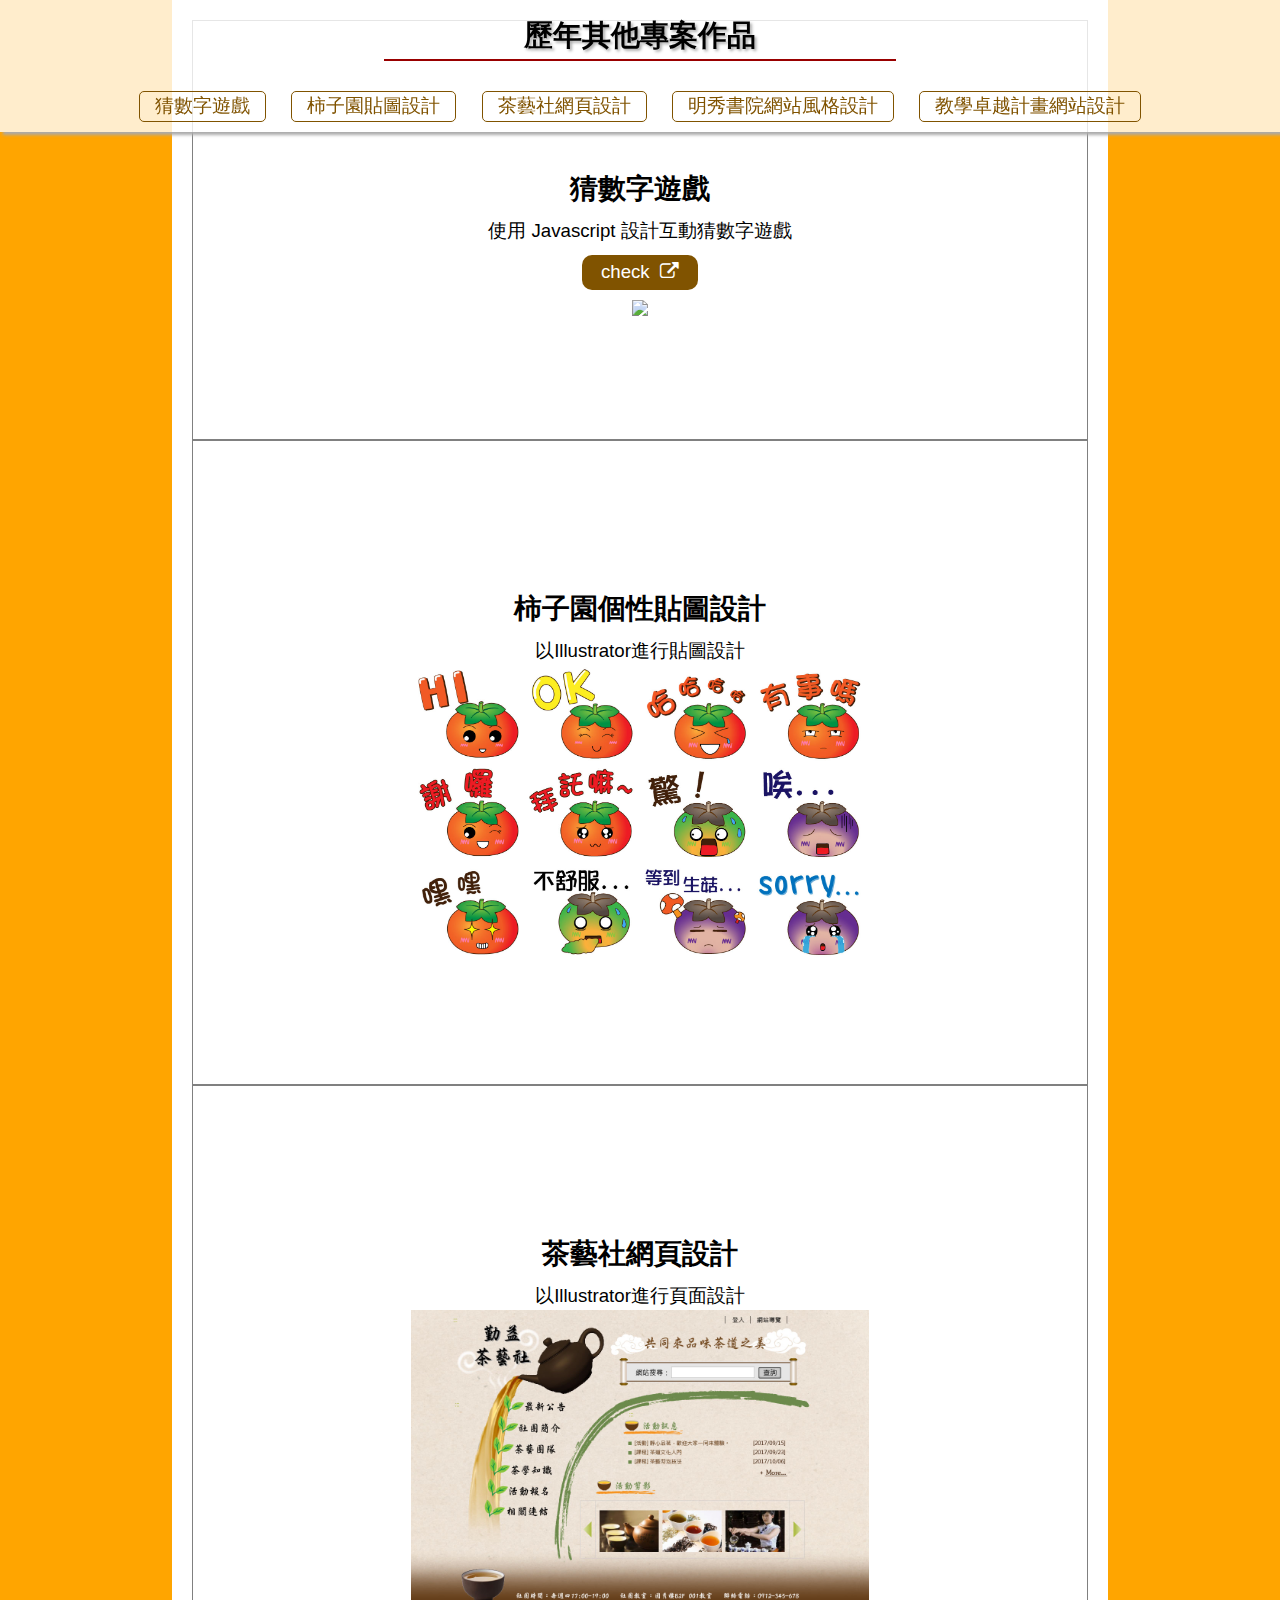
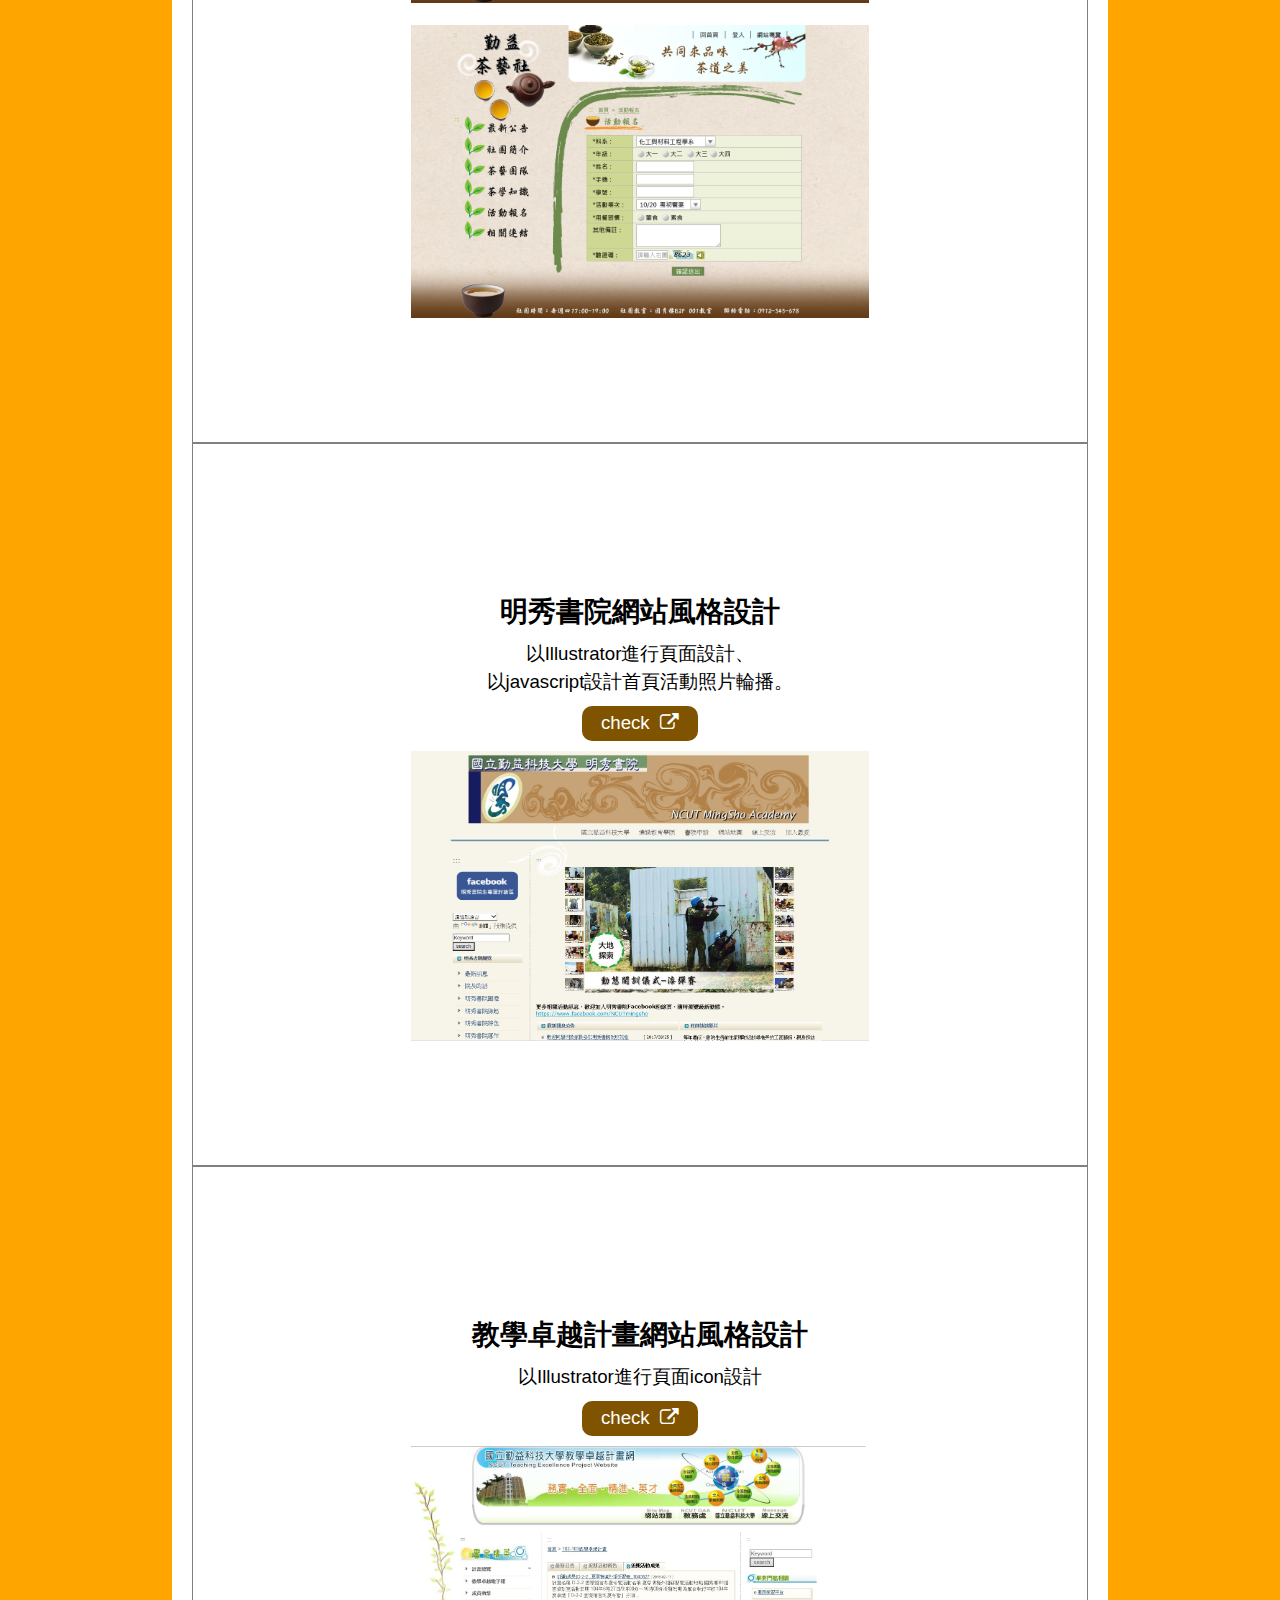
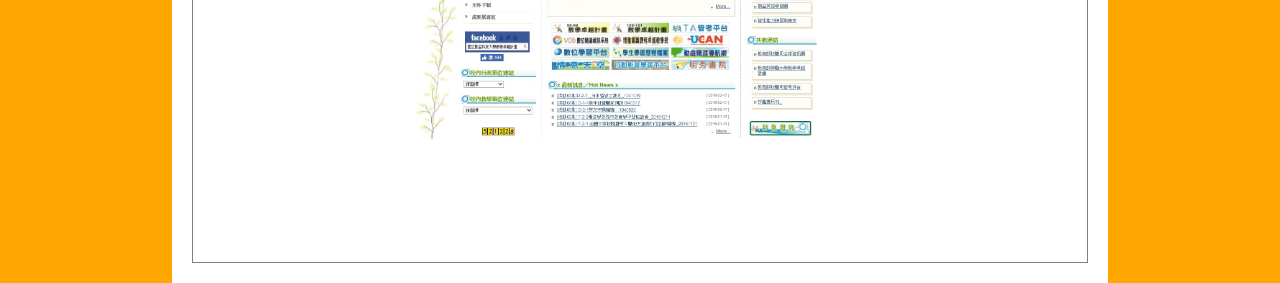
==== other_project.html @ d123ae5b "Add files via upload" ====
<!DOCTYPE html>
<html>
	<head>
	    <meta http-equiv="Content-Type" content="text/html; charset=UTF-8">
		<meta http-equiv ="X-UA-Compatible" content="IE=edge,chrome=1">
		<meta name="viewport" content="width=device-width, initial-scale=1.0, minimum-scale=1.0, maximum-scale=2.0, user-scalable=1" />
		<meta name='keywords' content='JiaYing Li, 網頁, 設計, Website, 前端, tw' />		
		<meta property="og:title" content="JiaYing's Resume" /> 	
		<meta property="og:url" content="https://punili.github.io/"/>
		<meta property="og:image" content="images/myphoto.jpg" />
		<meta property="og:description" content="Hello I'm JiaYing!" />
		<meta itemprop="name" content="JiaYing's Resume"> 
		<meta itemprop="description" content="Hello,I'm JiaYing Li!"> 
		<meta itemprop="image" content="images/website.jpg">
	 	<link rel="shortcut icon" href="images/favicon.ico">
		<title>JiaYing。歷年其他專案</title>
		<link rel="stylesheet" type="text/css" href="css/reset.css">
		<link rel="stylesheet" href="https://maxcdn.bootstrapcdn.com/font-awesome/4.7.0/css/font-awesome.min.css"/>
		<style type="text/css">
		body {
		  font-family: "微軟正黑體", "Helvetica", "Serif";
		  background-color: orange;
		  font-size: 14pt;
		}		  
		h2 {
			font-size: 1.5em;
			font-weight: 600;
			line-height: 2;
			margin-top: 20px;	
		}
		h4 {
			font-size: 1em;			
			line-height: 1.5;
		}
		header {
			position: fixed;
			top: 0;
			left: 0;
			width: 100%;
			/*height: 140px;*/
			margin: 0 auto;
			background-color: rgba(255,255,255,0.8);
			z-index: 10;
			box-shadow: 3px 3px 3px #AAA;			
		}
		.titleBox {
			text-transform: uppercase;
			text-align: center;
			font-size: 22pt;
			font-weight: 600;
			padding: 15px 0;
			margin: 5px auto;
			width: 40%;
		}
		.mainTitle {			
			margin: 0 auto;
			padding-bottom: 10px;
			border-bottom: 2px solid #900;
			text-shadow: 2px 2px 3px #AAA;								
		}
		.navbar {
			margin: 0 auto;			
			text-align: center;	
		}
		
		.navbar li {
			margin: 10px;
			padding: 5px 15px;
			display: inline-block;
			border-radius: 5px;
			border: 1px solid #805300;
			color: #805300;
		}
		.navbar li:hover {
			cursor: pointer;
			transform: scale(1.1);
		}
		.navbar li a {
			text-decoration: none;
			color: #805300;
		}
		.wrap {
		  width: 70%;		  
		  margin: 0px auto;
		  padding: 20px;
		  /*padding-top: 170px;*/	
		  background-color: white;	 		  
		} 
		section {
			border: 1px solid gray;
			text-align: center;
			padding: 120px;
		}
		.check {
			margin: 10px auto;
			background-color: #805300;
			color: #FFF;
			width: 100px;
			border-radius: 10px;
			padding: 8px;
		}
			.check a {
				padding: 10px;
				color: #FFF;
				text-decoration: none;
			}
			.check:hover {
				cursor: pointer;
				transform: scale(1.1);
			}
		.img {
			width: 70%;
			margin: 0 auto;
		}	
		/*.title {
		  width: 80%;	  
		  margin: 0px auto;
		}		
		.pic {		  
		  width: 70%;
		  margin: 0px auto;
		  padding: 5px auto;
		}*/

		</style>
	</head>
	<body>
		<header>
			<div class="titleBox">
				<div class="mainTitle">歷年其他專案作品</div>
			</div>
			<div class="navbar">
				<ul>
					<li><a href="#guessNum">猜數字遊戲</a></li>
					<li><a href="#persimmon">柿子園貼圖設計</a></li>
					<li><a href="#tea">茶藝社網頁設計</a></li>
					<li><a href="#mingsho">明秀書院網站風格設計</a></li>
					<li><a href="#tec">教學卓越計畫網站設計</a></li>					
				</ul>
			</div>
		</header>
		<div class="wrap">
			<section id="guessNum">
				<h2>猜數字遊戲</h2>
			  	<h4>使用 Javascript 設計互動猜數字遊戲</h4>
			  	<div class="check"><a href="https://punili.github.io/guessNum/" target="_blank"> check &nbsp;<i class="fa fa-external-link" aria-hidden="true"></i></a></div>
			  	<div><img class="img" src="images/guessNum.jpg"></div>
			</section>
			<section id="persimmon">
				<h2>柿子園個性貼圖設計</h2>
			  	<h4>以Illustrator進行貼圖設計</h4> 
			  	<div><img class="img" src="images/persimmon.jpg"></div>
			</section>
			<section id="tea">
				<h2>茶藝社網頁設計</h2>
			  	<h4>以Illustrator進行頁面設計</h4>			  	
			  	<div><img class="img" src="images/teas.jpg"></div><br/>
			  	<div><img class="img" src="images/teas_sub.jpg"></div>
			</section>
			<section id="mingsho">
				<h2>明秀書院網站風格設計</h2>
			  	<h4>以Illustrator進行頁面設計、<br/>以javascript設計首頁活動照片輪播。</h4>			  	
			  	<div class="check"><a href="http://academy.ncut.edu.tw/bin/home.php" target="_blank"> check &nbsp;<i class="fa fa-external-link" aria-hidden="true"></i></a></div>
			  	<div><img class="img" src="images/mingsho.jpg"></div>			  	
			</section>
			<section id="tec">
				<h2>教學卓越計畫網站風格設計</h2>
			  	<h4>以Illustrator進行頁面icon設計</h4>			  	
			  	<div class="check"><a href="http://tec.ncut.edu.tw/files/11-1038-3932.php" target="_blank"> check &nbsp;<i class="fa fa-external-link" aria-hidden="true"></i></a></div>
			  	<div><img class="img" src="images/tec102.jpg"></div>
			</section>
			
			<!-- <div></div>
			<div class="title">
			  <h2>茶藝社網站頁面設計</h2>
			  <h4>以水流的形狀概念，設計茶藝社網站主頁及子頁面，藉由弧線開展，象徵茶藝世界的圓潤與廣闊。	</h4>
			</div> 
			  <div class="pic">首頁設計<br />
			    <img src="images/teas.jpg" width="700" alt="茶藝社網站首頁設計" /></div>
			  <br />
			<div class="pic">子頁設計<br />
			<img src="images/teas_sub.jpg" width="700" alt="茶藝社網站子頁設計" /></div> -->
		</div>
	</body>
</html>
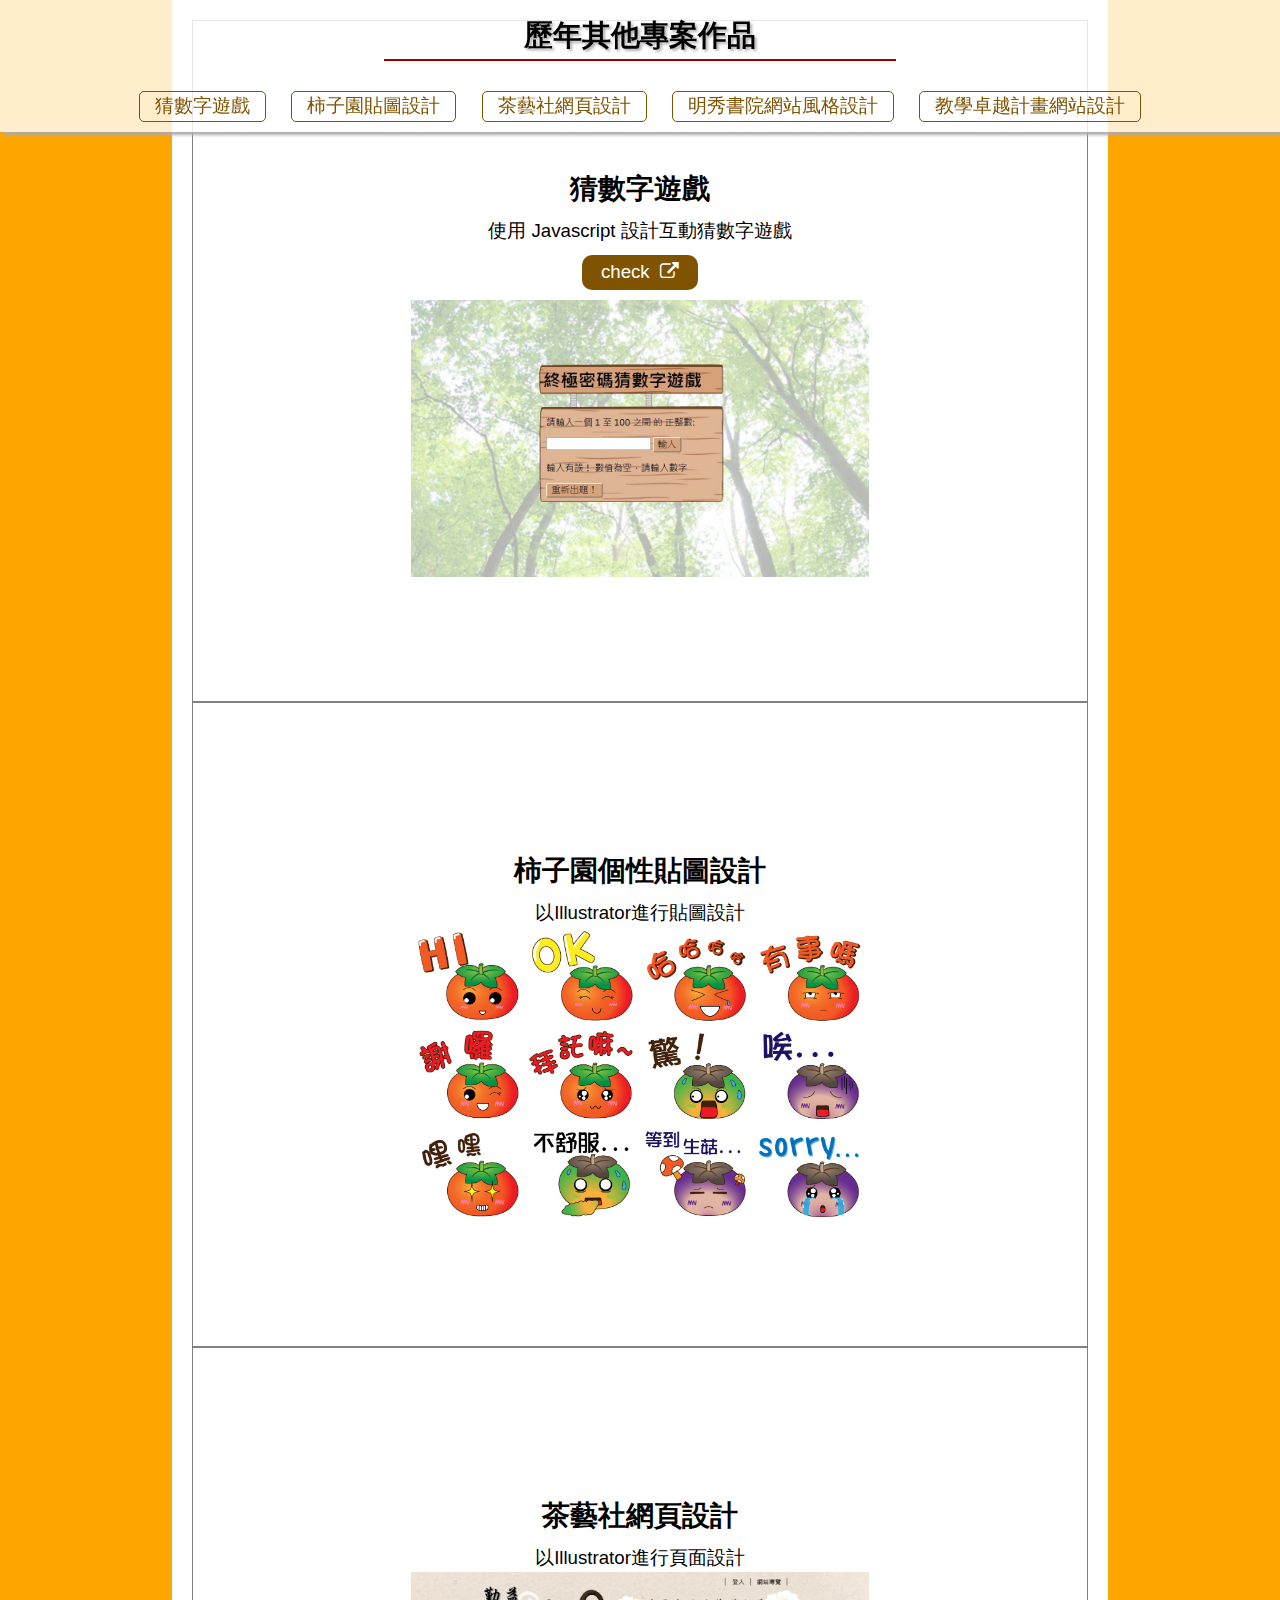
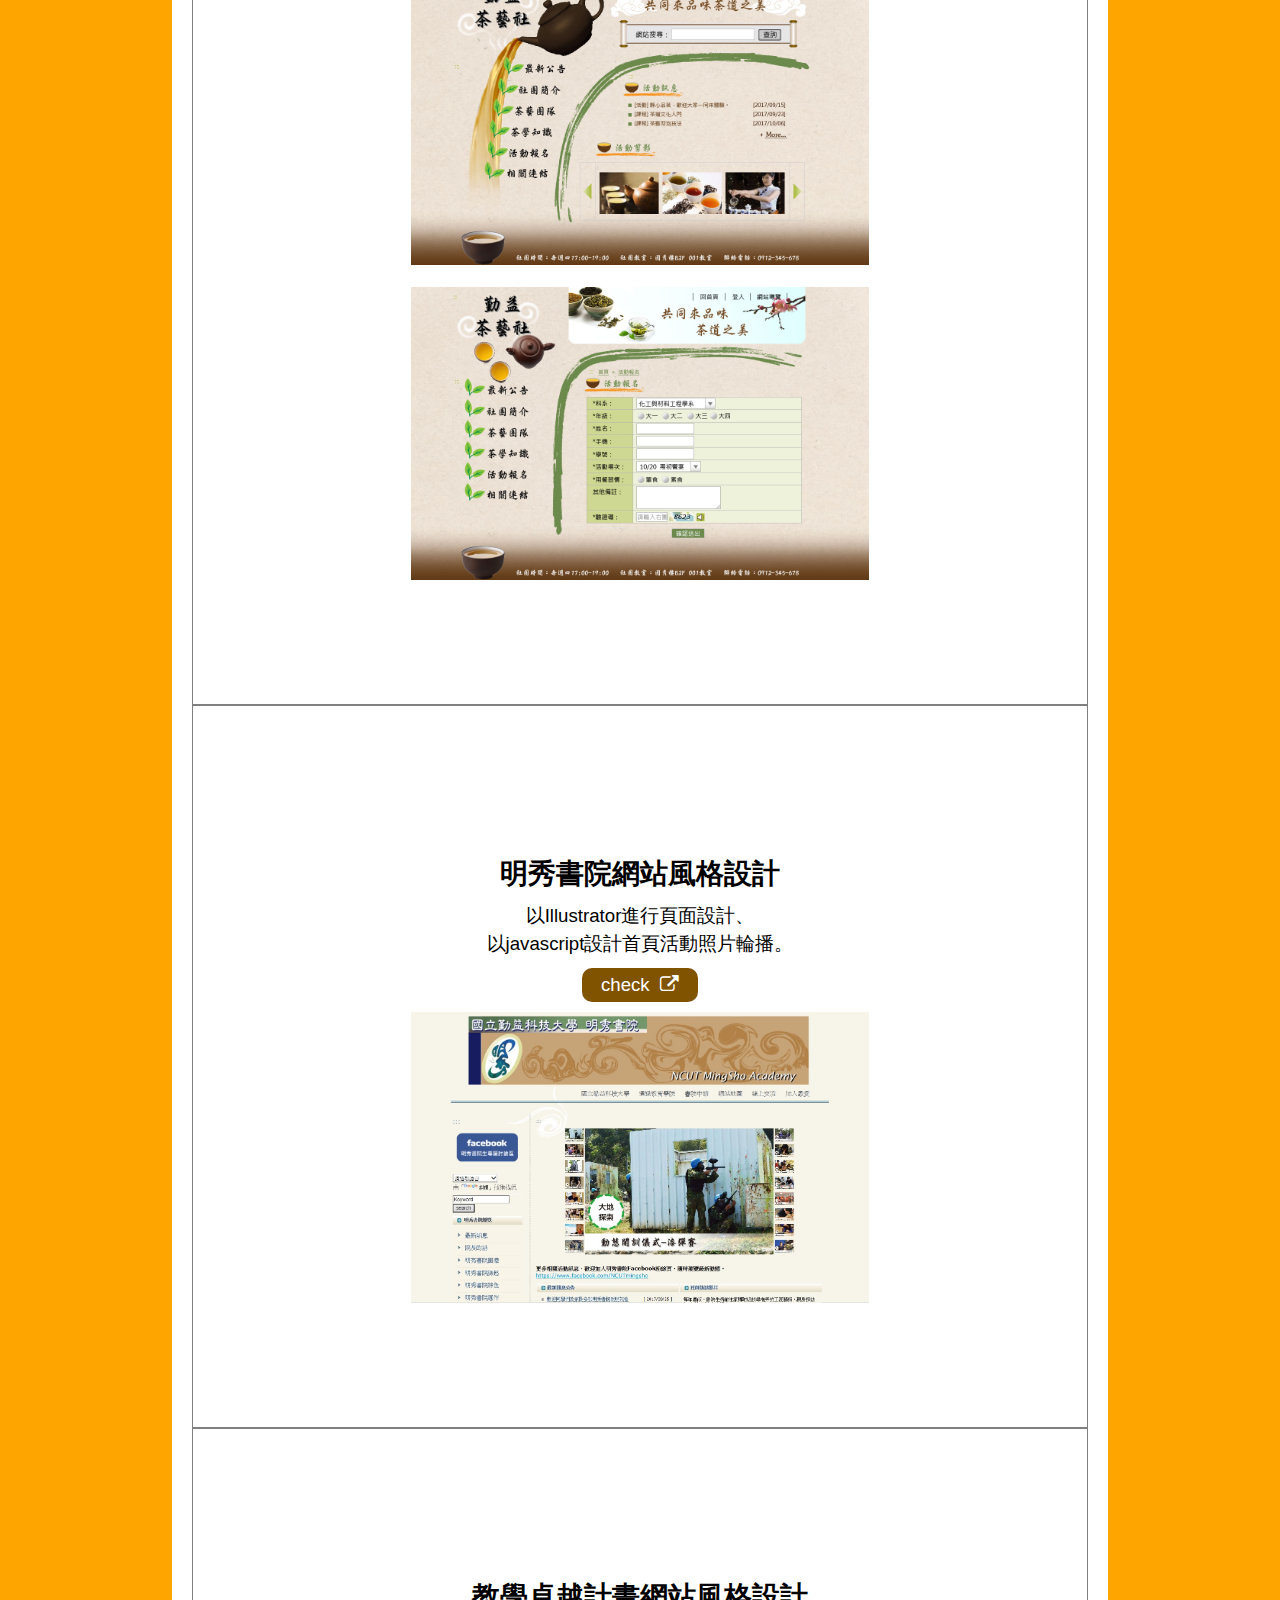
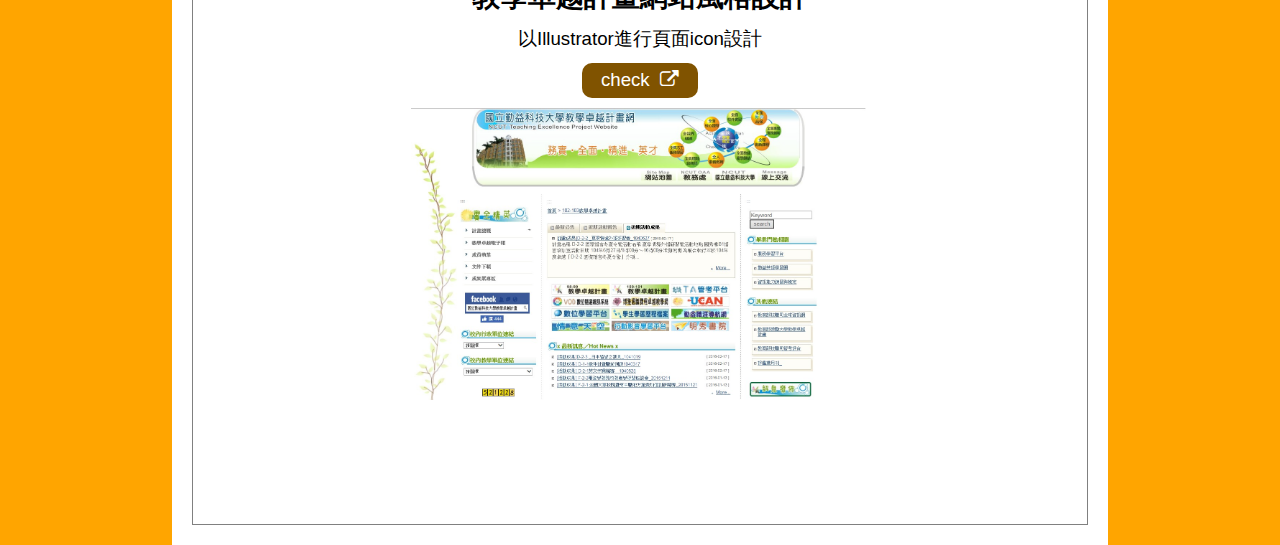
==== commit a95bf786: "Update other_project.html" ====
--- a/other_project.html
+++ b/other_project.html
@@ -111,18 +111,18 @@
 		.img {
 			width: 70%;
 			margin: 0 auto;
-		}	
-		/*.title {
-		  width: 80%;	  
-		  margin: 0px auto;
-		}		
-		.pic {		  
-		  width: 70%;
-		  margin: 0px auto;
-		  padding: 5px auto;
-		}*/
+		}
+		</style>
+		<!-- Global site tag (gtag.js) - Google Analytics -->
+		<script async src="https://www.googletagmanager.com/gtag/js?id=UA-111930580-1"></script>
+		<script>
+		  window.dataLayer = window.dataLayer || [];
+		  function gtag(){dataLayer.push(arguments);}
+		  gtag('js', new Date());
 
-		</style>
+		  gtag('config', 'UA-111930580-1');
+		</script>
+
 	</head>
 	<body>
 		<header>
@@ -182,4 +182,4 @@
 			<img src="images/teas_sub.jpg" width="700" alt="茶藝社網站子頁設計" /></div> -->
 		</div>
 	</body>
-</html>+</html>
